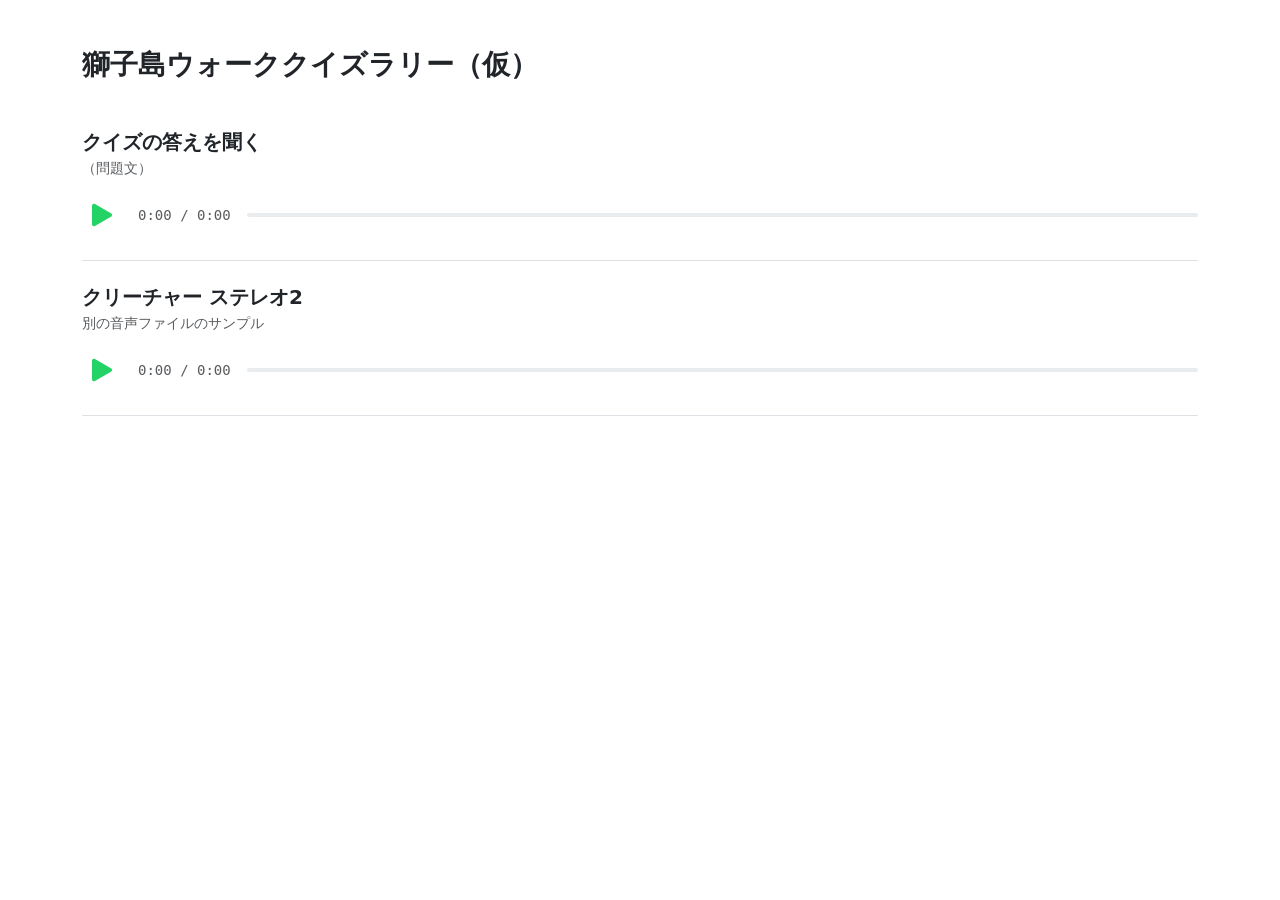
==== Audio.html @ 53568042 "Add files via upload" ====
<!DOCTYPE html>
<html lang="ja">
<head>
    <meta charset="UTF-8">
    <meta name="viewport" content="width=device-width, initial-scale=1">
    <title>マイ・オーディオプレイヤー</title>
    <link href="https://cdn.jsdelivr.net/npm/bootstrap@5.3.0/dist/css/bootstrap.min.css" rel="stylesheet">
    <link rel="stylesheet" href="https://cdn.jsdelivr.net/npm/bootstrap-icons@1.11.1/font/bootstrap-icons.css">
    <link rel="stylesheet" href="style.css">
</head>
<body class="bg-white">

<div class="container my-5">
    <h1 class="h3 mb-4 fw-bold">獅子島ウォーククイズラリー（仮）</h1>
    
    <div class="list-group list-group-flush">
        
        <div class="audio-player list-group-item border-0 border-bottom py-4 px-0">
            <h2 class="h5 fw-bold mb-1">クイズの答えを聞く</h2>
            <p class="text-muted small mb-3">（問題文）</p>
            
            <div class="d-flex align-items-center gap-3">
                <button class="btn-play js-play-btn"><i class="bi bi-play-fill"></i></button>
                <span class="time-display text-muted small js-time">0:00 / 0:00</span>
                <div class="progress flex-grow-1 js-progress-container" style="height: 4px;">
                    <div class="progress-bar js-progress-bar" style="width: 0%"></div>
                </div>
            </div>
            <audio class="js-audio" src="AUido.m4a"></audio>
        </div>

        <div class="audio-player list-group-item border-0 border-bottom py-4 px-0">
            <h2 class="h5 fw-bold mb-1">クリーチャー ステレオ2</h2>
            <p class="text-muted small mb-3">別の音声ファイルのサンプル</p>
            
            <div class="d-flex align-items-center gap-3">
                <button class="btn-play js-play-btn"><i class="bi bi-play-fill"></i></button>
                <span class="time-display text-muted small js-time">0:00 / 0:00</span>
                <div class="progress flex-grow-1 js-progress-container" style="height: 4px;">
                    <div class="progress-bar js-progress-bar" style="width: 0%"></div>
                </div>
            </div>
            <audio class="js-audio" src="another_audio.mp4"></audio><!--ここに音源入れれる--> 
         </div>

    </div>
</div>

<script src="script.js"></script>
</body>
</html>
---- style.css ----
/* 再生ボタンのスタイル */
.btn-play {
    background: none;
    border: none;
    padding: 0;
    color: #24d366; /* 画像に近い鮮やかな緑 */
    font-size: 2.5rem; /* 大きな三角形 */
    line-height: 1;
    transition: transform 0.1s ease;
}

.btn-play:active {
    transform: scale(0.9);
}

/* 時間表示の幅を固定してガタつきを防ぐ */
.time-display {
    min-width: 85px;
    font-family: monospace;
}

/* シークバーの背景色 */
.progress {
    background-color: #e9ecef;
    cursor: pointer;
}

.progress-bar {
    background-color: #adb5bd; /* 進行状況の色 */
}

/* ダウンロードボタンを正方形に近くする */
.btn-dl {
    width: 44px;
    height: 44px;
    display: flex;
    align-items: center;
    justify-content: center;
    border-radius: 8px;
    border-color: #dee2e6;
    color: #495057;
}

.btn-dl:hover {
    background-color: #f8f9fa;
    color: #212529;
}
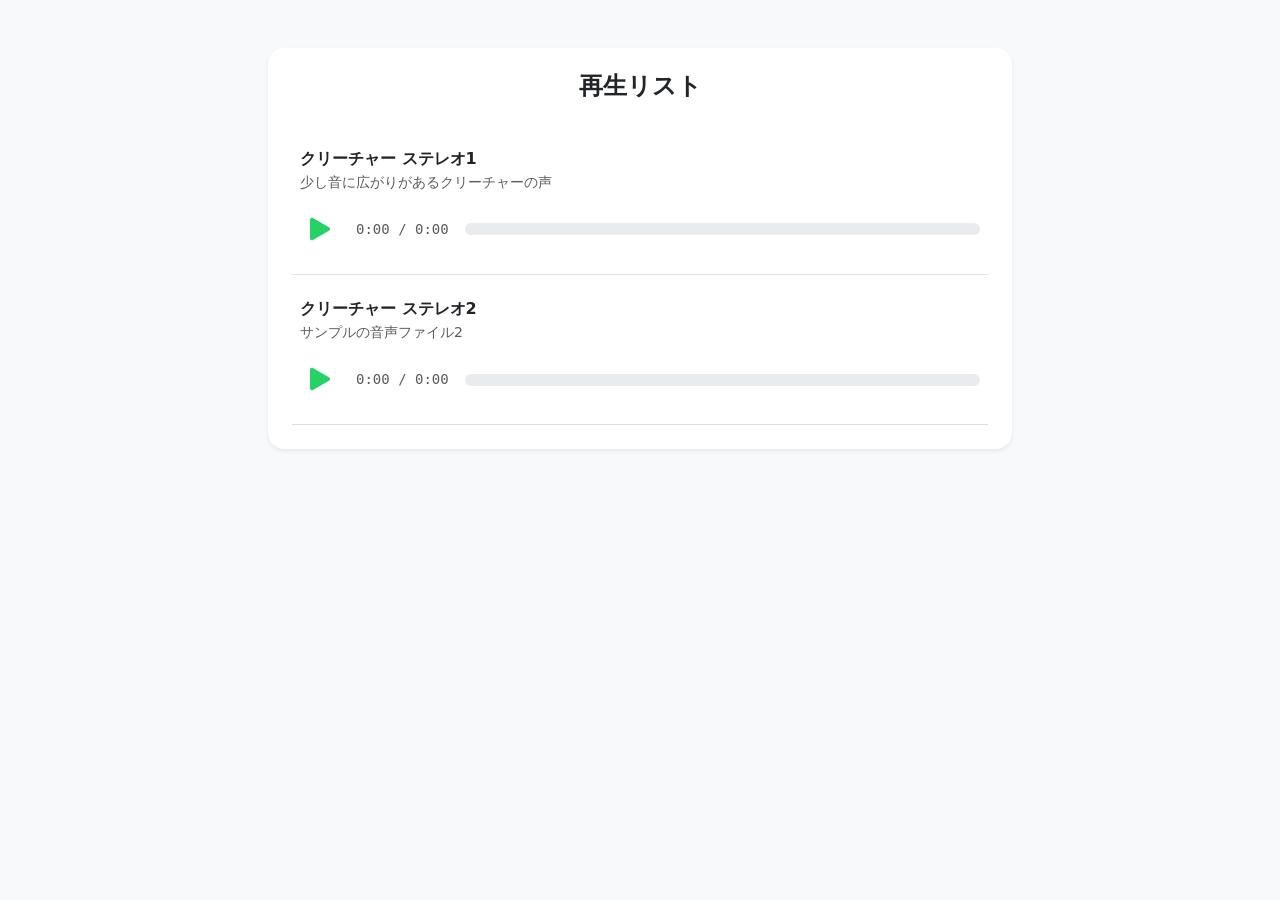
==== commit 55ebbec9: "Update Audio.html" ====
--- a/Audio.html
+++ b/Audio.html
@@ -8,44 +8,46 @@
     <link rel="stylesheet" href="https://cdn.jsdelivr.net/npm/bootstrap-icons@1.11.1/font/bootstrap-icons.css">
     <link rel="stylesheet" href="style.css">
 </head>
-<body class="bg-white">
+<body class="bg-light"> <div class="container my-5 px-4"> <div class="row justify-content-center">
+        <div class="col-12 col-md-10 col-lg-8 bg-white shadow-sm rounded-4 p-4"> <h1 class="h4 fw-bold mb-4 text-center">再生リスト</h1>
+            
+            <div class="list-group list-group-flush">
+                
+                <div class="audio-player list-group-item border-0 border-bottom py-4 px-2">
+                    <h2 class="h6 fw-bold mb-1">クリーチャー ステレオ1</h2>
+                    <p class="text-muted small mb-3">少し音に広がりがあるクリーチャーの声</p>
+                    
+                    <div class="d-flex align-items-center gap-3">
+                        <button class="btn-play js-play-btn"><i class="bi bi-play-fill"></i></button>
+                        <span class="time-display text-muted small js-time">0:00 / 0:00</span>
+                        
+                        <div class="progress flex-grow-1 js-progress-container" style="height: 12px; cursor: pointer;">
+                            <div class="progress-bar js-progress-bar" style="width: 0%; background-color: #adb5bd;"></div>
+                        </div>
+                    </div>
+                    <audio class="js-audio" src="AUido.m4a"></audio>
+                </div>
 
-<div class="container my-5">
-    <h1 class="h3 mb-4 fw-bold">獅子島ウォーククイズラリー（仮）</h1>
-    
-    <div class="list-group list-group-flush">
-        
-        <div class="audio-player list-group-item border-0 border-bottom py-4 px-0">
-            <h2 class="h5 fw-bold mb-1">クイズの答えを聞く</h2>
-            <p class="text-muted small mb-3">（問題文）</p>
-            
-            <div class="d-flex align-items-center gap-3">
-                <button class="btn-play js-play-btn"><i class="bi bi-play-fill"></i></button>
-                <span class="time-display text-muted small js-time">0:00 / 0:00</span>
-                <div class="progress flex-grow-1 js-progress-container" style="height: 4px;">
-                    <div class="progress-bar js-progress-bar" style="width: 0%"></div>
+                <div class="audio-player list-group-item border-0 border-bottom py-4 px-2">
+                    <h2 class="h6 fw-bold mb-1">クリーチャー ステレオ2</h2>
+                    <p class="text-muted small mb-3">サンプルの音声ファイル2</p>
+                    
+                    <div class="d-flex align-items-center gap-3">
+                        <button class="btn-play js-play-btn"><i class="bi bi-play-fill"></i></button>
+                        <span class="time-display text-muted small js-time">0:00 / 0:00</span>
+                        
+                        <div class="progress flex-grow-1 js-progress-container" style="height: 12px; cursor: pointer;">
+                            <div class="progress-bar js-progress-bar" style="width: 0%; background-color: #adb5bd;"></div>
+                        </div>
+                    </div>
+                    <audio class="js-audio" src="another_audio.mp4"></audio>
                 </div>
+
             </div>
-            <audio class="js-audio" src="AUido.m4a"></audio>
         </div>
-
-        <div class="audio-player list-group-item border-0 border-bottom py-4 px-0">
-            <h2 class="h5 fw-bold mb-1">クリーチャー ステレオ2</h2>
-            <p class="text-muted small mb-3">別の音声ファイルのサンプル</p>
-            
-            <div class="d-flex align-items-center gap-3">
-                <button class="btn-play js-play-btn"><i class="bi bi-play-fill"></i></button>
-                <span class="time-display text-muted small js-time">0:00 / 0:00</span>
-                <div class="progress flex-grow-1 js-progress-container" style="height: 4px;">
-                    <div class="progress-bar js-progress-bar" style="width: 0%"></div>
-                </div>
-            </div>
-            <audio class="js-audio" src="another_audio.mp4"></audio><!--ここに音源入れれる--> 
-         </div>
-
     </div>
 </div>
 
 <script src="script.js"></script>
 </body>
-</html>+</html>
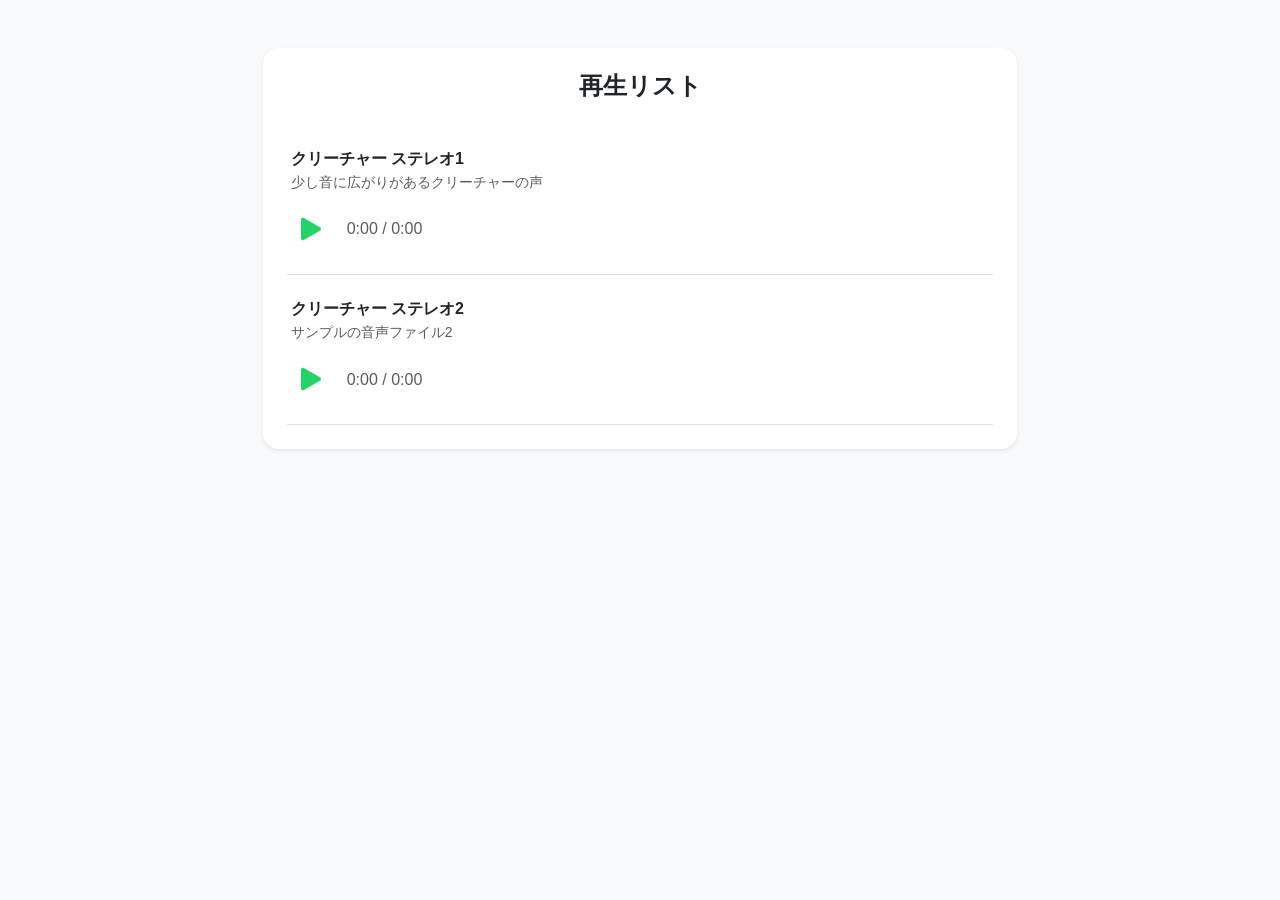
==== commit d50a7a71: "Update Audio.html" ====
--- a/Audio.html
+++ b/Audio.html
@@ -8,36 +8,44 @@
     <link rel="stylesheet" href="https://cdn.jsdelivr.net/npm/bootstrap-icons@1.11.1/font/bootstrap-icons.css">
     <link rel="stylesheet" href="style.css">
 </head>
-<body class="bg-light"> <div class="container my-5 px-4"> <div class="row justify-content-center">
-        <div class="col-12 col-md-10 col-lg-8 bg-white shadow-sm rounded-4 p-4"> <h1 class="h4 fw-bold mb-4 text-center">再生リスト</h1>
+<body class="bg-light">
+
+<div class="container my-5 px-3"> <div class="row justify-content-center">
+        <div class="col-11 col-md-10 col-lg-8 bg-white shadow-sm rounded-4 p-3 p-md-4">
+            
+            <h1 class="h4 fw-bold mb-4 text-center">再生リスト</h1>
             
             <div class="list-group list-group-flush">
                 
-                <div class="audio-player list-group-item border-0 border-bottom py-4 px-2">
+                <div class="audio-player list-group-item border-0 border-bottom py-4 px-1">
                     <h2 class="h6 fw-bold mb-1">クリーチャー ステレオ1</h2>
                     <p class="text-muted small mb-3">少し音に広がりがあるクリーチャーの声</p>
                     
-                    <div class="d-flex align-items-center gap-3">
+                    <div class="d-flex align-items-center gap-2 gap-md-3">
                         <button class="btn-play js-play-btn"><i class="bi bi-play-fill"></i></button>
-                        <span class="time-display text-muted small js-time">0:00 / 0:00</span>
+                        <span class="time-display text-muted js-time">0:00 / 0:00</span>
                         
-                        <div class="progress flex-grow-1 js-progress-container" style="height: 12px; cursor: pointer;">
-                            <div class="progress-bar js-progress-bar" style="width: 0%; background-color: #adb5bd;"></div>
+                        <div class="progress flex-grow-1 js-progress-container" style="height: 20px; background: none;">
+                            <div class="progress-inner">
+                                <div class="progress-bar js-progress-bar" style="width: 0%;"></div>
+                            </div>
                         </div>
                     </div>
                     <audio class="js-audio" src="AUido.m4a"></audio>
                 </div>
 
-                <div class="audio-player list-group-item border-0 border-bottom py-4 px-2">
+                <div class="audio-player list-group-item border-0 border-bottom py-4 px-1">
                     <h2 class="h6 fw-bold mb-1">クリーチャー ステレオ2</h2>
                     <p class="text-muted small mb-3">サンプルの音声ファイル2</p>
                     
-                    <div class="d-flex align-items-center gap-3">
+                    <div class="d-flex align-items-center gap-2 gap-md-3">
                         <button class="btn-play js-play-btn"><i class="bi bi-play-fill"></i></button>
-                        <span class="time-display text-muted small js-time">0:00 / 0:00</span>
+                        <span class="time-display text-muted js-time">0:00 / 0:00</span>
                         
-                        <div class="progress flex-grow-1 js-progress-container" style="height: 12px; cursor: pointer;">
-                            <div class="progress-bar js-progress-bar" style="width: 0%; background-color: #adb5bd;"></div>
+                        <div class="progress flex-grow-1 js-progress-container" style="height: 20px; background: none;">
+                            <div class="progress-inner">
+                                <div class="progress-bar js-progress-bar" style="width: 0%;"></div>
+                            </div>
                         </div>
                     </div>
                     <audio class="js-audio" src="another_audio.mp4"></audio>
--- a/style.css
+++ b/style.css
@@ -1,47 +1,39 @@
-/* 再生ボタンのスタイル */
+/* モバイルの横幅調整とカードの装飾 */
+body {
+    background-color: #f8f9fa;
+    font-family: sans-serif;
+}
+
+/* 再生ボタンのデザイン */
 .btn-play {
     background: none;
     border: none;
     padding: 0;
-    color: #24d366; /* 画像に近い鮮やかな緑 */
-    font-size: 2.5rem; /* 大きな三角形 */
+    color: #24d366;
+    font-size: 2.5rem;
     line-height: 1;
-    transition: transform 0.1s ease;
+    display: flex;
+    align-items: center;
+    transition: opacity 0.2s;
 }
 
-.btn-play:active {
-    transform: scale(0.9);
+.btn-play:hover {
+    opacity: 0.7;
 }
 
-/* 時間表示の幅を固定してガタつきを防ぐ */
+/* 時間表示 */
 .time-display {
     min-width: 85px;
-    font-family: monospace;
+    font-variant-numeric: tabular-nums; /* 数字の幅を一定にする */
 }
 
-/* シークバーの背景色 */
+/* プログレスバー（シークバー） */
 .progress {
-    background-color: #e9ecef;
-    cursor: pointer;
+    background-color: #eee;
+    border-radius: 6px;
+    overflow: hidden;
 }
 
 .progress-bar {
-    background-color: #adb5bd; /* 進行状況の色 */
+    transition: width 0.1s linear; /* バーの動きを滑らかに */
 }
-
-/* ダウンロードボタンを正方形に近くする */
-.btn-dl {
-    width: 44px;
-    height: 44px;
-    display: flex;
-    align-items: center;
-    justify-content: center;
-    border-radius: 8px;
-    border-color: #dee2e6;
-    color: #495057;
-}
-
-.btn-dl:hover {
-    background-color: #f8f9fa;
-    color: #212529;
-}
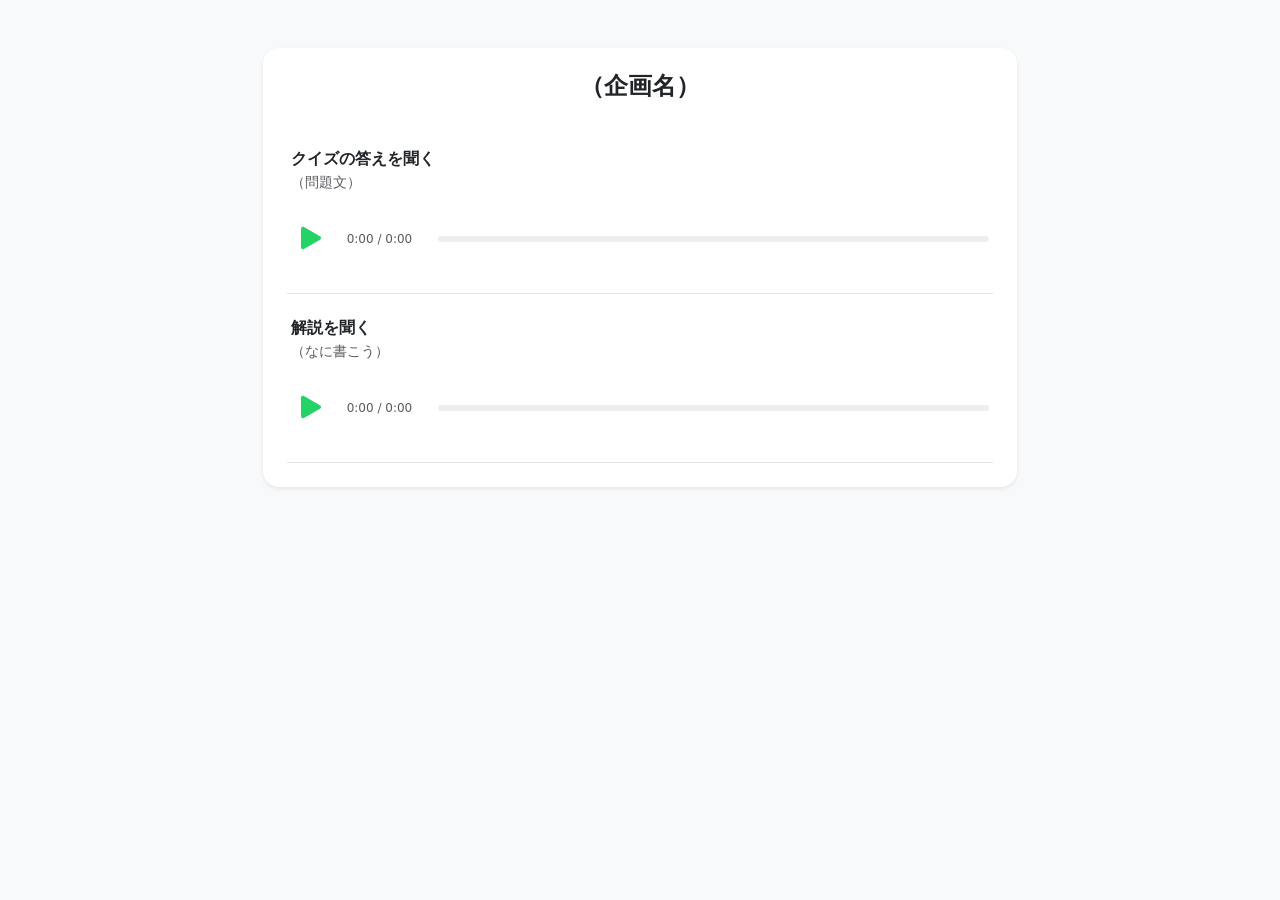
==== commit 64e155b3: "Update Audio.html" ====
--- a/Audio.html
+++ b/Audio.html
@@ -3,7 +3,7 @@
 <head>
     <meta charset="UTF-8">
     <meta name="viewport" content="width=device-width, initial-scale=1">
-    <title>マイ・オーディオプレイヤー</title>
+    <title>オーディオプレイヤー</title>
     <link href="https://cdn.jsdelivr.net/npm/bootstrap@5.3.0/dist/css/bootstrap.min.css" rel="stylesheet">
     <link rel="stylesheet" href="https://cdn.jsdelivr.net/npm/bootstrap-icons@1.11.1/font/bootstrap-icons.css">
     <link rel="stylesheet" href="style.css">
@@ -13,13 +13,13 @@
 <div class="container my-5 px-3"> <div class="row justify-content-center">
         <div class="col-11 col-md-10 col-lg-8 bg-white shadow-sm rounded-4 p-3 p-md-4">
             
-            <h1 class="h4 fw-bold mb-4 text-center">再生リスト</h1>
+            <h1 class="h4 fw-bold mb-4 text-center">（企画名）</h1>
             
             <div class="list-group list-group-flush">
                 
                 <div class="audio-player list-group-item border-0 border-bottom py-4 px-1">
-                    <h2 class="h6 fw-bold mb-1">クリーチャー ステレオ1</h2>
-                    <p class="text-muted small mb-3">少し音に広がりがあるクリーチャーの声</p>
+                    <h2 class="h6 fw-bold mb-1">クイズの答えを聞く</h2>
+                    <p class="text-muted small mb-3">（問題文）</p>
                     
                     <div class="d-flex align-items-center gap-2 gap-md-3">
                         <button class="btn-play js-play-btn"><i class="bi bi-play-fill"></i></button>
@@ -35,8 +35,8 @@
                 </div>
 
                 <div class="audio-player list-group-item border-0 border-bottom py-4 px-1">
-                    <h2 class="h6 fw-bold mb-1">クリーチャー ステレオ2</h2>
-                    <p class="text-muted small mb-3">サンプルの音声ファイル2</p>
+                    <h2 class="h6 fw-bold mb-1">解説を聞く</h2>
+                    <p class="text-muted small mb-3">（なに書こう）</p>
                     
                     <div class="d-flex align-items-center gap-2 gap-md-3">
                         <button class="btn-play js-play-btn"><i class="bi bi-play-fill"></i></button>
@@ -59,3 +59,4 @@
 <script src="script.js"></script>
 </body>
 </html>
+
--- a/style.css
+++ b/style.css
@@ -1,39 +1,29 @@
-/* モバイルの横幅調整とカードの装飾 */
-body {
-    background-color: #f8f9fa;
-    font-family: sans-serif;
+body { background-color: #f0f2f5; }
+
+.btn-play {
+    background: none; border: none; padding: 0;
+    color: #24d366; font-size: 2.5rem;
+    display: flex; align-items: center;
 }
 
-/* 再生ボタンのデザイン */
-.btn-play {
-    background: none;
-    border: none;
-    padding: 0;
-    color: #24d366;
-    font-size: 2.5rem;
-    line-height: 1;
-    display: flex;
-    align-items: center;
-    transition: opacity 0.2s;
+.time-display {
+    min-width: 75px; font-size: 0.75rem;
+    font-variant-numeric: tabular-nums;
 }
 
-.btn-play:hover {
-    opacity: 0.7;
+/* シークバーの見た目調整 */
+.js-progress-container {
+    display: flex; align-items: center; cursor: pointer;
 }
 
-/* 時間表示 */
-.time-display {
-    min-width: 85px;
-    font-variant-numeric: tabular-nums; /* 数字の幅を一定にする */
-}
-
-/* プログレスバー（シークバー） */
-.progress {
-    background-color: #eee;
-    border-radius: 6px;
-    overflow: hidden;
+.progress-inner {
+    width: 100%; height: 6px; /* 実際のバーの太さ */
+    background-color: #eee; border-radius: 3px;
+    overflow: hidden; position: relative;
 }
 
 .progress-bar {
-    transition: width 0.1s linear; /* バーの動きを滑らかに */
+    background-color: #adb5bd; height: 100%;
+    /* 再生中は滑らかに動かし、スライド操作時はJSでtransitionを消します */
+    transition: width 0.1s linear; 
 }
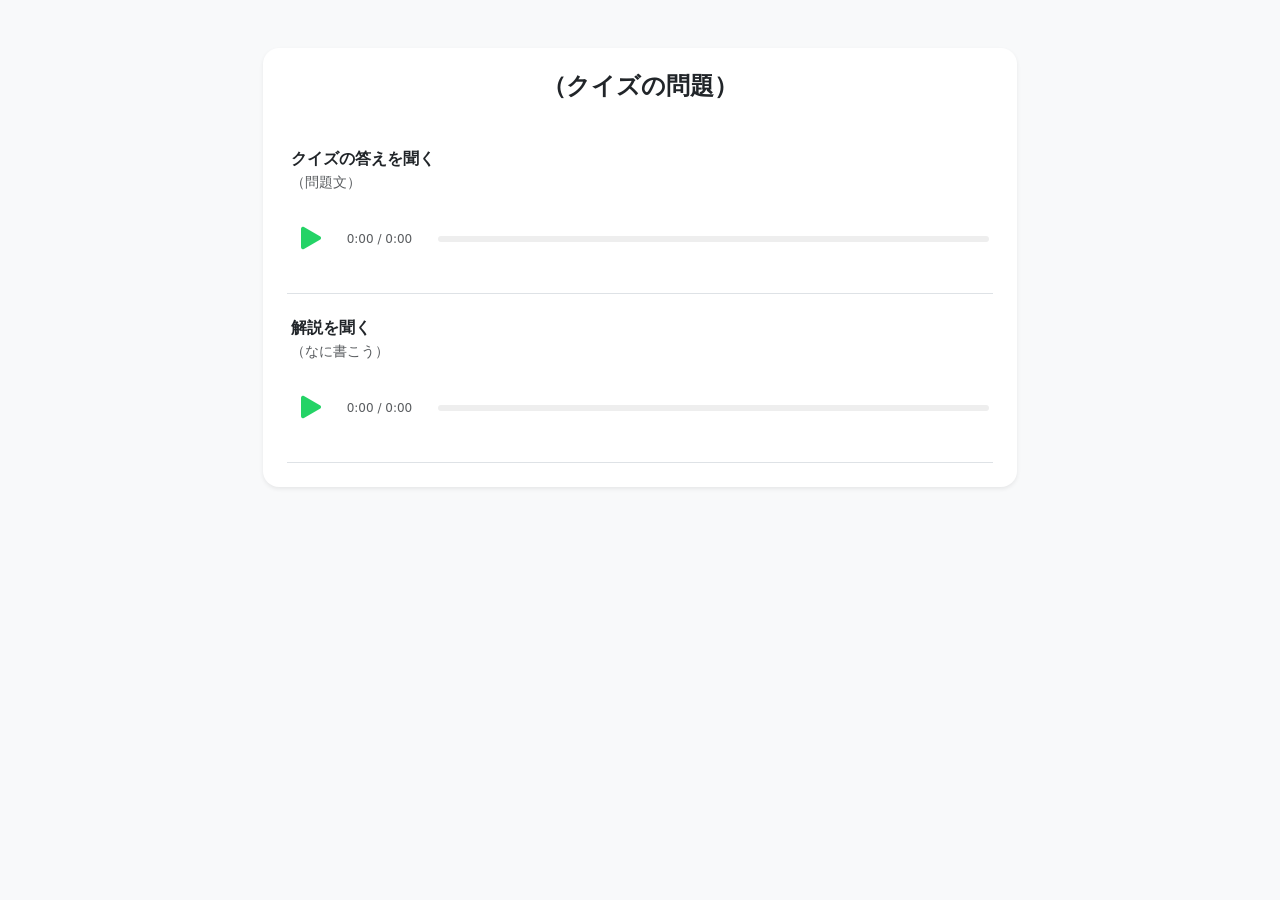
==== commit 9e3aaca0: "Update Audio.html" ====
--- a/Audio.html
+++ b/Audio.html
@@ -3,7 +3,7 @@
 <head>
     <meta charset="UTF-8">
     <meta name="viewport" content="width=device-width, initial-scale=1">
-    <title>オーディオプレイヤー</title>
+    <title>（企画名）</title>
     <link href="https://cdn.jsdelivr.net/npm/bootstrap@5.3.0/dist/css/bootstrap.min.css" rel="stylesheet">
     <link rel="stylesheet" href="https://cdn.jsdelivr.net/npm/bootstrap-icons@1.11.1/font/bootstrap-icons.css">
     <link rel="stylesheet" href="style.css">
@@ -13,7 +13,7 @@
 <div class="container my-5 px-3"> <div class="row justify-content-center">
         <div class="col-11 col-md-10 col-lg-8 bg-white shadow-sm rounded-4 p-3 p-md-4">
             
-            <h1 class="h4 fw-bold mb-4 text-center">（企画名）</h1>
+            <h1 class="h4 fw-bold mb-4 text-center">（クイズの問題）</h1>
             
             <div class="list-group list-group-flush">
                 
@@ -31,7 +31,7 @@
                             </div>
                         </div>
                     </div>
-                    <audio class="js-audio" src="AUido.m4a"></audio>
+                    <audio class="js-audio" src="natsuyasuminotanken.mp3"></audio>
                 </div>
 
                 <div class="audio-player list-group-item border-0 border-bottom py-4 px-1">
@@ -48,7 +48,7 @@
                             </div>
                         </div>
                     </div>
-                    <audio class="js-audio" src="another_audio.mp4"></audio>
+                    <audio class="js-audio" src="suzume.mp3"></audio>
                 </div>
 
             </div>
@@ -59,4 +59,3 @@
 <script src="script.js"></script>
 </body>
 </html>
-
